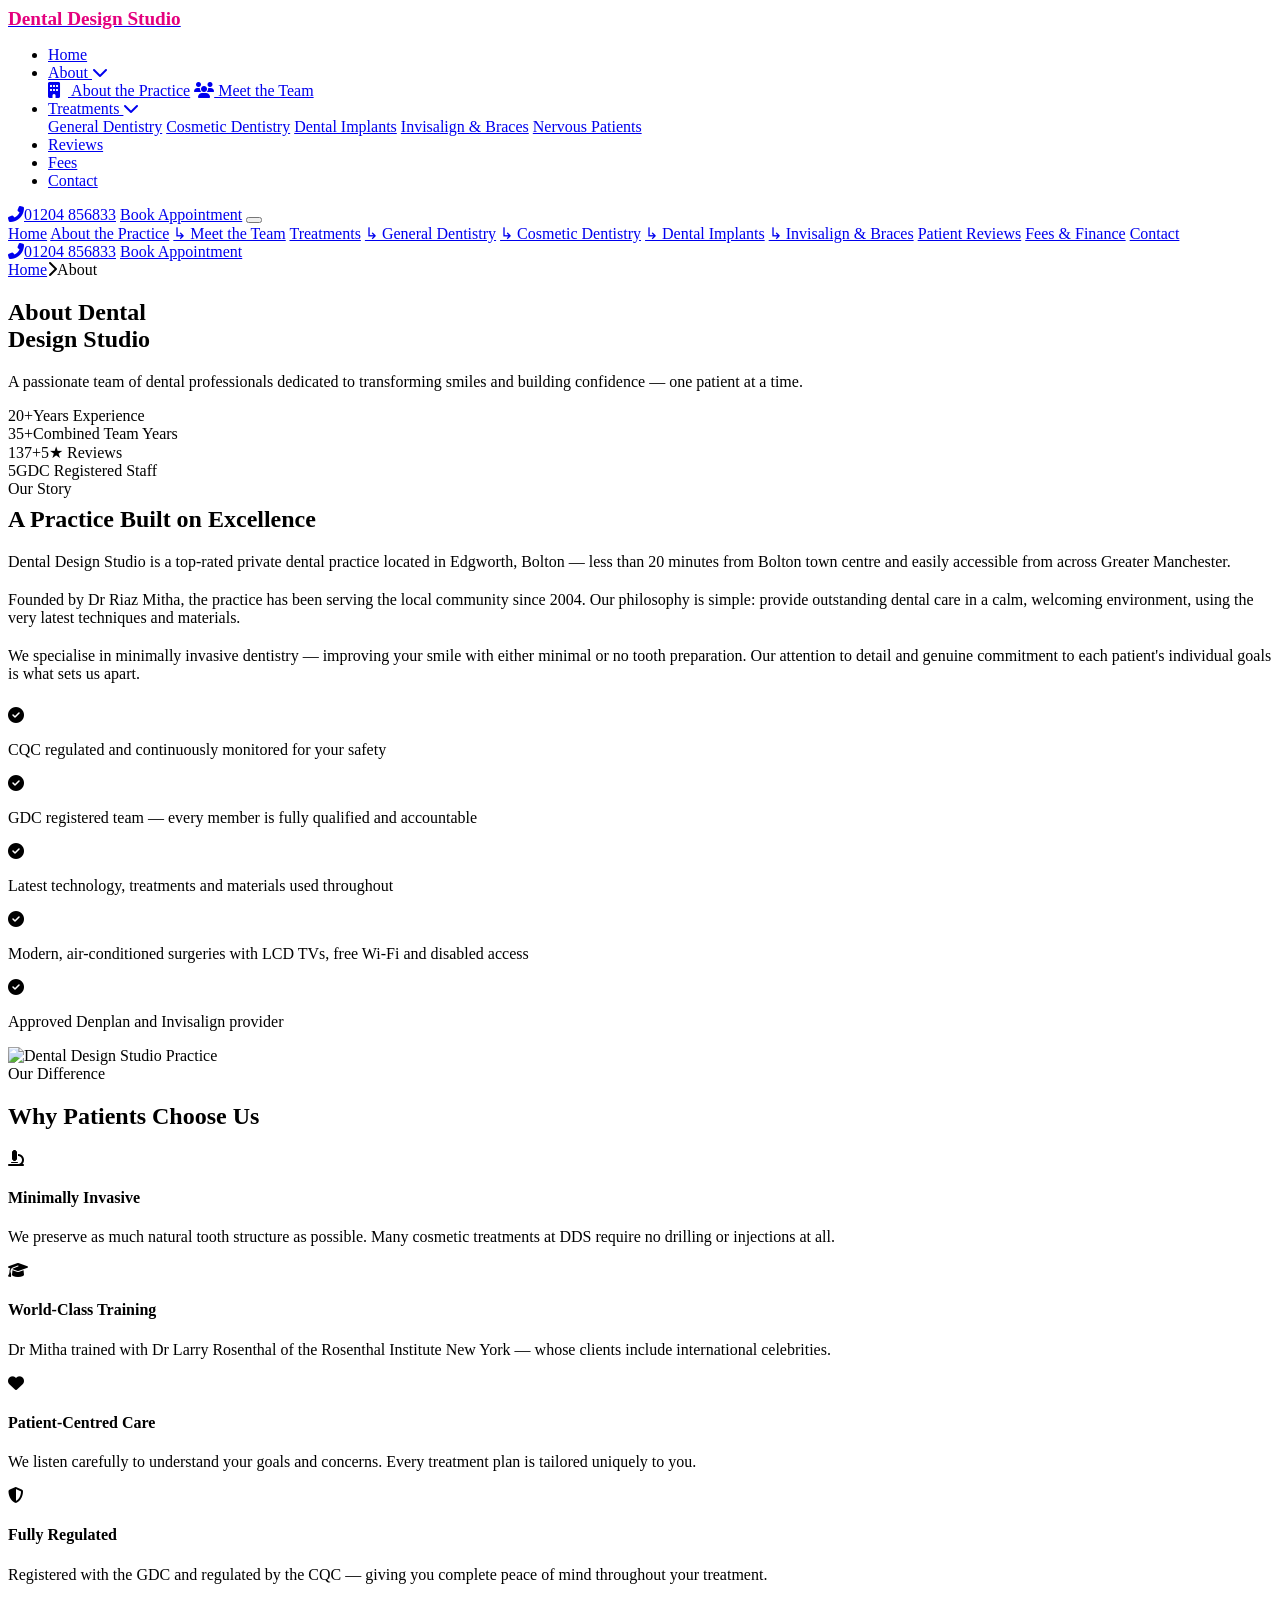
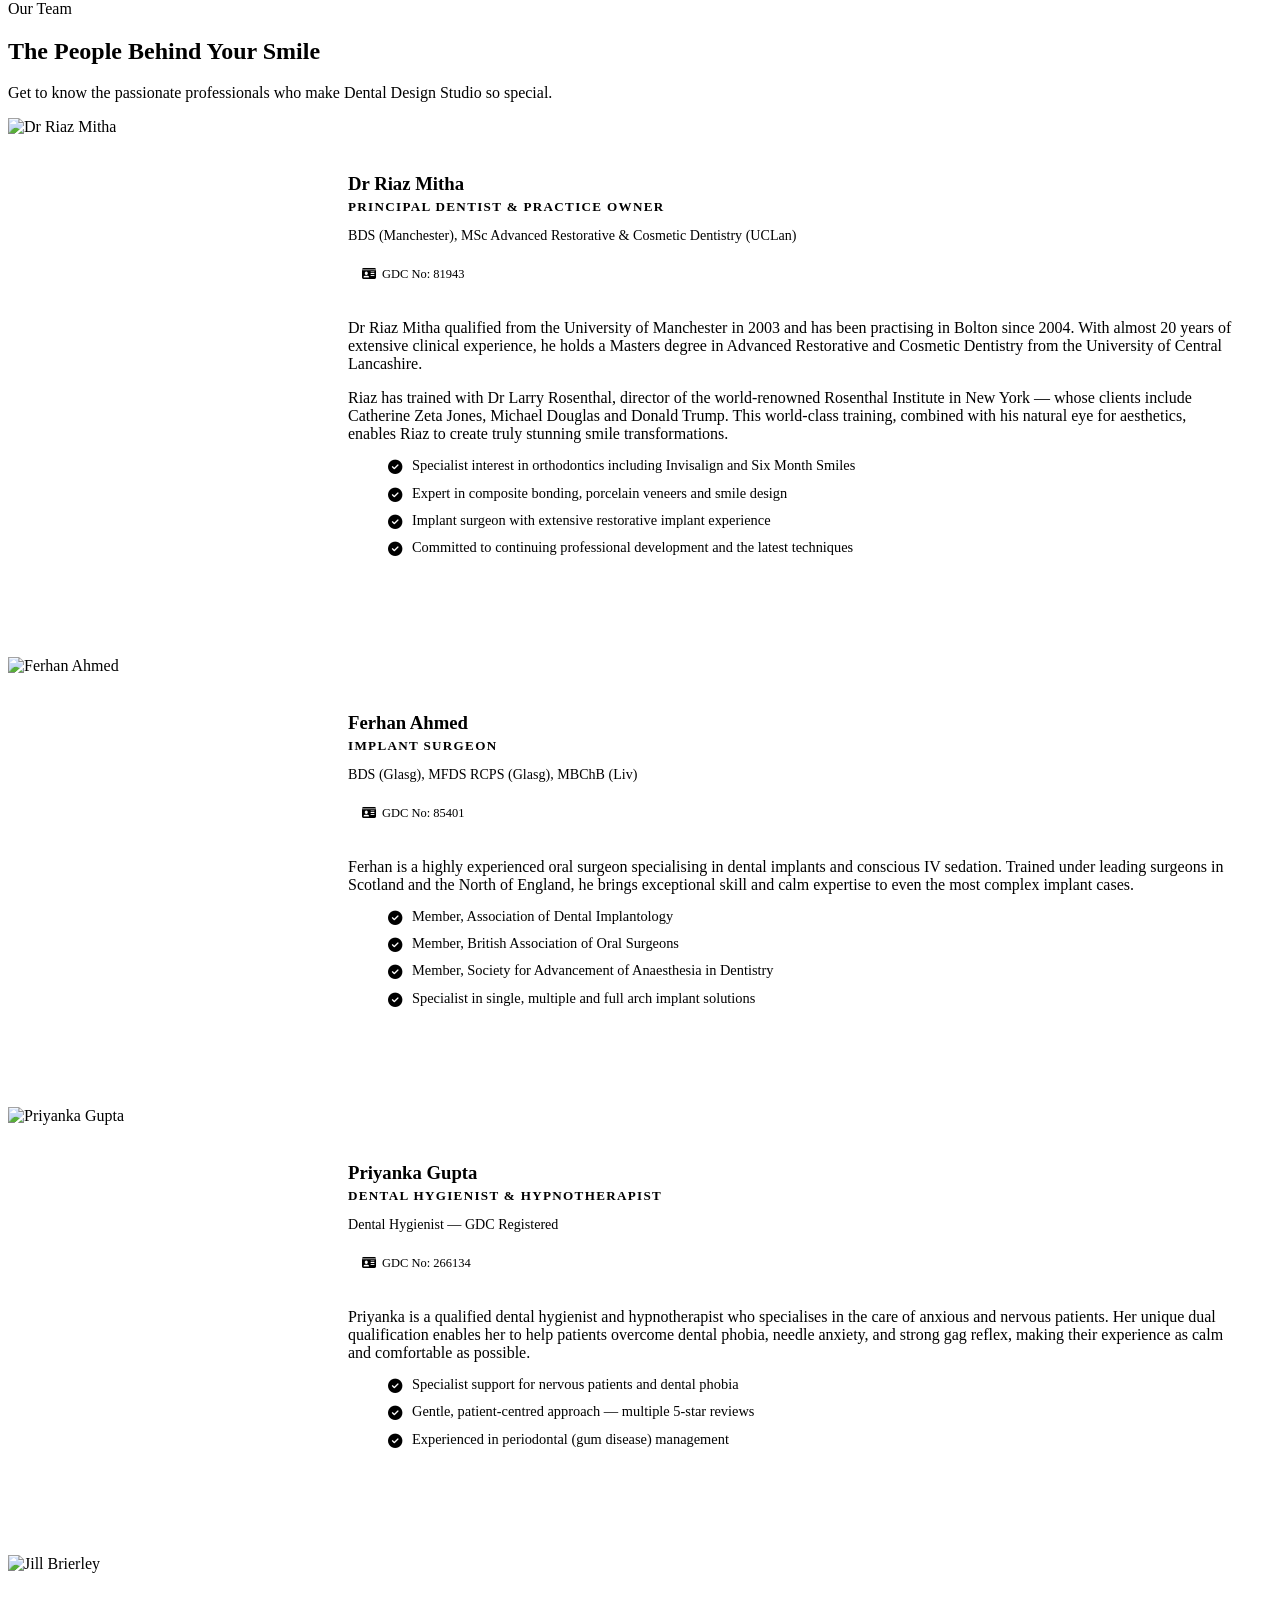
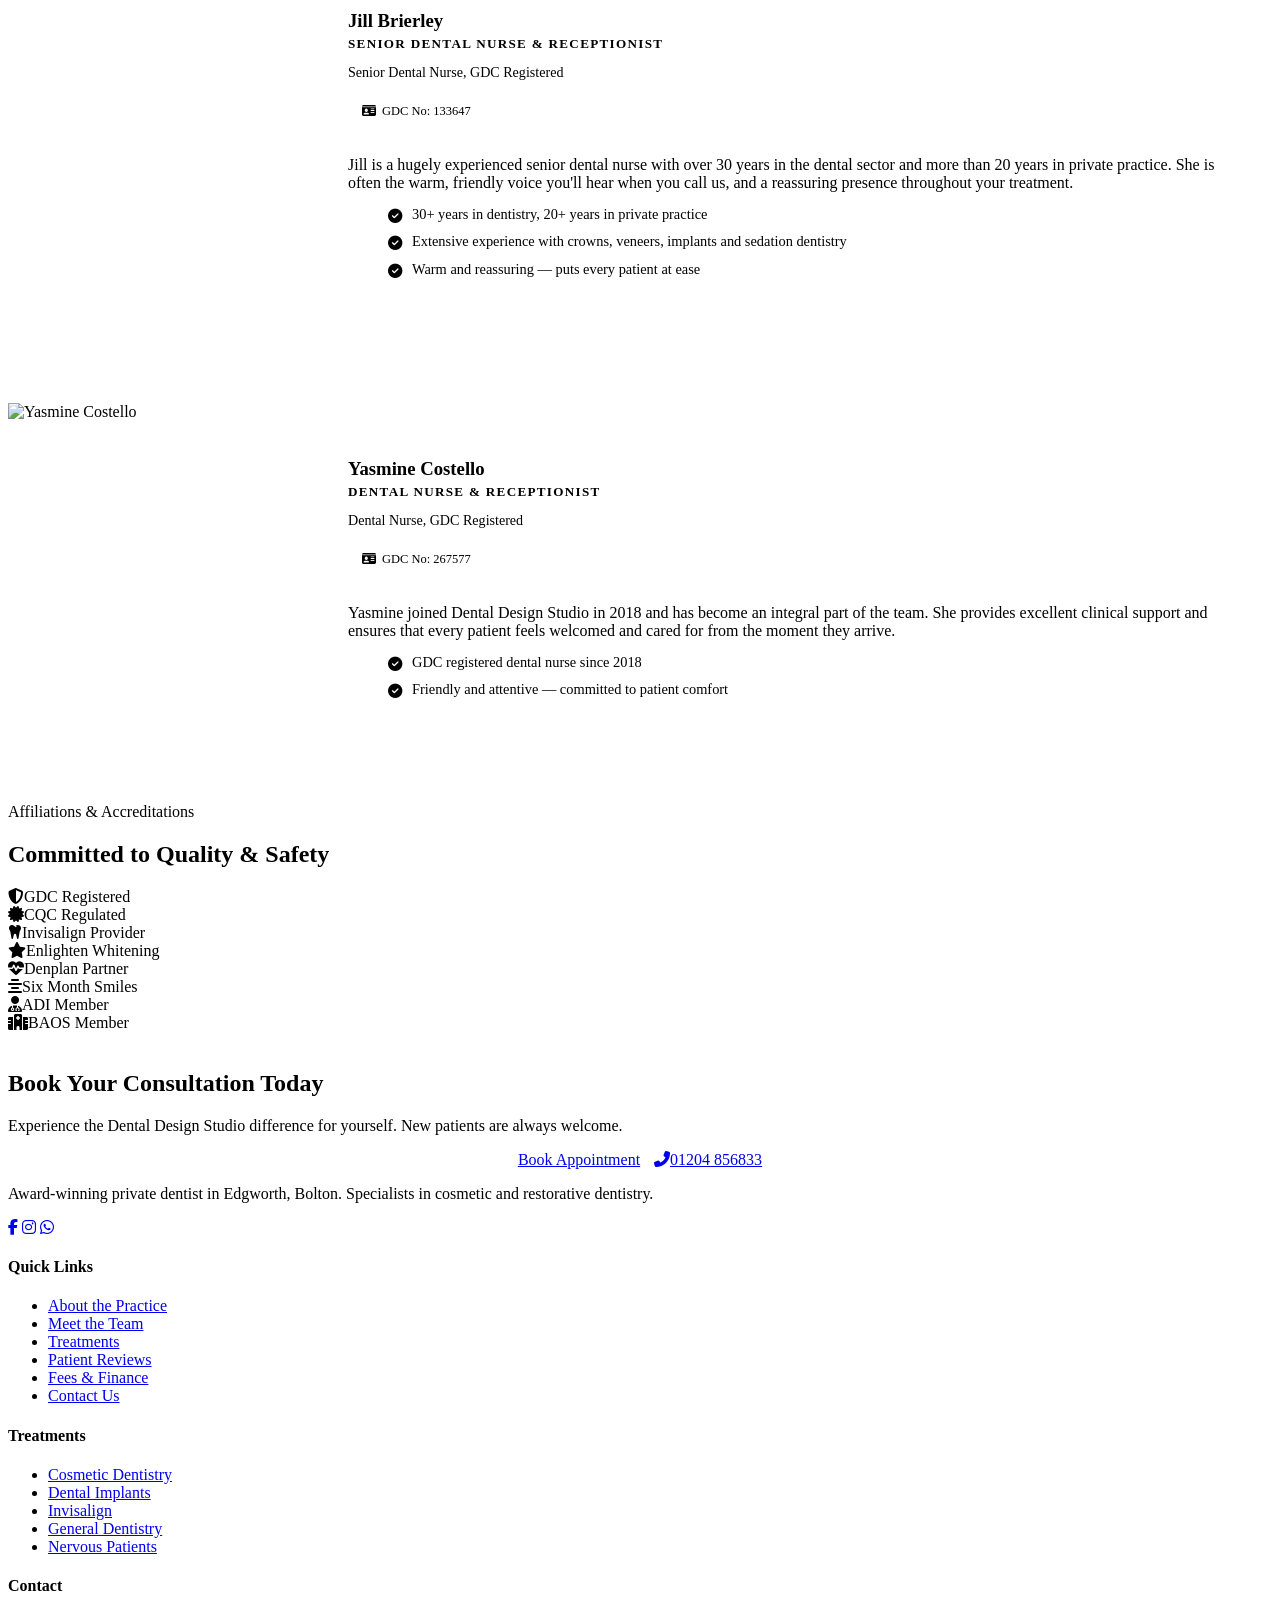
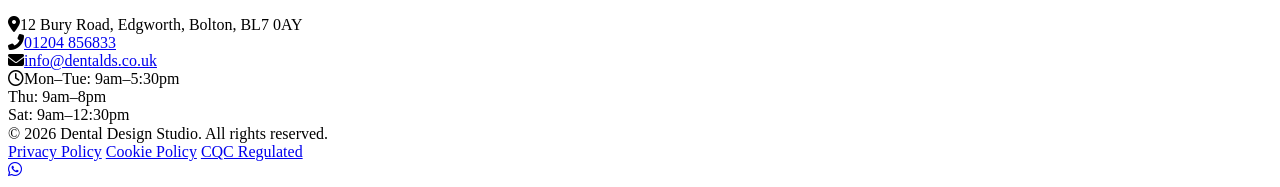
==== about.html @ a4fb5f8a "Add files via upload" ====
<!DOCTYPE html>
<html lang="en">
<head>
  <meta charset="UTF-8">
  <meta name="viewport" content="width=device-width, initial-scale=1.0">
  <meta name="description" content="About Dental Design Studio — a highly skilled team with 35+ years combined experience in private dentistry in Bolton. Meet Principal Dentist Dr Riaz Mitha BDS MSc.">
  <title>About Us | Dental Design Studio Bolton</title>
  <link rel="icon" href="https://www.dentalds.co.uk/favicon.ico">
  <link rel="stylesheet" href="css/style.css">
  <link rel="stylesheet" href="https://cdnjs.cloudflare.com/ajax/libs/font-awesome/6.5.0/css/all.min.css">
  <style>
    .hero-about { background-image: url('https://www.dentalds.co.uk/images/featured-experts.jpg'); }
    .team-section { background: var(--bg-section); }
    .team-detail-grid { display: grid; grid-template-columns: 300px 1fr; gap: 40px; align-items: start; margin-bottom: 48px; background: var(--white); border-radius: var(--radius-lg); overflow: hidden; box-shadow: var(--shadow-sm); border: 1px solid var(--border); }
    .team-detail-img { aspect-ratio: 3/4; overflow: hidden; background: var(--bg-section); }
    .team-detail-img img { width:100%; height:100%; object-fit:cover; }
    .team-detail-body { padding: 36px 36px 36px 0; }
    .team-detail-body h3 { margin-bottom: 4px; }
    .team-detail-body .team-role { margin-bottom: 12px; font-size:.82rem; font-weight:700; color:var(--pink); text-transform:uppercase; letter-spacing:.1em; }
    .team-detail-body .team-qual { font-size:.88rem; color:var(--text-muted); margin-bottom:18px; }
    .gdc-badge { display:inline-flex; align-items:center; gap:6px; background:var(--bg-section); border:1px solid var(--border); border-radius:50px; padding:5px 14px; font-size:.78rem; color:var(--text-muted); margin-bottom:16px; }
    @media(max-width:680px){ .team-detail-grid { grid-template-columns:1fr; } .team-detail-img { aspect-ratio:16/9; } .team-detail-body { padding:24px; } }
    .cert-list { list-style:none; display:flex; flex-direction:column; gap:10px; margin-top:10px; }
    .cert-list li { display:flex; gap:10px; font-size:.9rem; color:var(--text-light); }
    .cert-list li i { color:var(--pink); margin-top:3px; flex-shrink:0; }
  </style>
</head>
<body>

<!-- NAVBAR -->
<nav class="navbar" id="navbar">
  <div class="container">
    <div class="navbar-inner">
      <a href="index.html" class="navbar-brand">
        <img src="https://www.dentalds.co.uk/images/dental-design-studio-logo.png" alt="Dental Design Studio" onerror="this.style.display='none';this.nextElementSibling.style.display='block'">
        <span style="display:none;font-family:'Playfair Display',serif;font-size:1.2rem;font-weight:700;color:#e4007e;">Dental Design Studio</span>
      </a>
      <ul class="navbar-nav">
        <li class="nav-item"><a href="index.html" class="nav-link">Home</a></li>
        <li class="nav-item">
          <a href="about.html" class="nav-link active">About <i class="fas fa-chevron-down chevron"></i></a>
          <div class="dropdown-menu">
            <a href="about.html"       class="dropdown-item"><i class="fas fa-building" style="width:16px;color:var(--pink);margin-right:4px"></i> About the Practice</a>
            <a href="about.html#team"  class="dropdown-item"><i class="fas fa-users"    style="width:16px;color:var(--pink);margin-right:4px"></i> Meet the Team</a>
          </div>
        </li>
        <li class="nav-item">
          <a href="treatments.html" class="nav-link">Treatments <i class="fas fa-chevron-down chevron"></i></a>
          <div class="dropdown-menu">
            <a href="treatments.html#general"      class="dropdown-item">General Dentistry</a>
            <a href="treatments.html#cosmetic"     class="dropdown-item">Cosmetic Dentistry</a>
            <a href="treatments.html#implants"     class="dropdown-item">Dental Implants</a>
            <a href="treatments.html#orthodontics" class="dropdown-item">Invisalign & Braces</a>
            <a href="treatments.html#nervous"      class="dropdown-item">Nervous Patients</a>
          </div>
        </li>
        <li class="nav-item"><a href="reviews.html" class="nav-link">Reviews</a></li>
        <li class="nav-item"><a href="fees.html"    class="nav-link">Fees</a></li>
        <li class="nav-item"><a href="contact.html" class="nav-link">Contact</a></li>
      </ul>
      <div class="navbar-actions">
        <a href="tel:01204856833" class="navbar-phone"><i class="fas fa-phone-alt"></i>01204 856833</a>
        <a href="contact.html" class="btn btn-primary btn-sm">Book Appointment</a>
        <button class="hamburger" id="hamburger" aria-label="Open menu"><span></span><span></span><span></span></button>
      </div>
    </div>
  </div>
</nav>
<nav class="mobile-nav" id="mobileNav">
  <a href="index.html"               class="mobile-nav-link">Home</a>
  <a href="about.html"               class="mobile-nav-link">About the Practice</a>
  <a href="about.html#team"          class="mobile-nav-link mobile-nav-sub">↳ Meet the Team</a>
  <a href="treatments.html"          class="mobile-nav-link">Treatments</a>
  <a href="treatments.html#general"  class="mobile-nav-link mobile-nav-sub">↳ General Dentistry</a>
  <a href="treatments.html#cosmetic" class="mobile-nav-link mobile-nav-sub">↳ Cosmetic Dentistry</a>
  <a href="treatments.html#implants" class="mobile-nav-link mobile-nav-sub">↳ Dental Implants</a>
  <a href="treatments.html#orthodontics" class="mobile-nav-link mobile-nav-sub">↳ Invisalign & Braces</a>
  <a href="reviews.html"             class="mobile-nav-link">Patient Reviews</a>
  <a href="fees.html"                class="mobile-nav-link">Fees & Finance</a>
  <a href="contact.html"             class="mobile-nav-link">Contact</a>
  <div class="mobile-nav-cta">
    <a href="tel:01204856833" class="btn btn-secondary"><i class="fas fa-phone-alt"></i>01204 856833</a>
    <a href="contact.html"    class="btn btn-primary">Book Appointment</a>
  </div>
</nav>

<!-- HERO -->
<section class="hero hero-sm hero-about">
  <div class="hero-bg"></div>
  <div class="hero-overlay"></div>
  <div class="container">
    <div class="hero-content">
      <div class="breadcrumb"><a href="index.html">Home</a><i class="fas fa-chevron-right"></i><span>About</span></div>
      <h1>About Dental<br>Design Studio</h1>
      <p class="hero-lead">A passionate team of dental professionals dedicated to transforming smiles and building confidence — one patient at a time.</p>
    </div>
  </div>
</section>

<!-- STATS -->
<div class="stats-bar">
  <div class="container">
    <div class="stats-grid">
      <div class="stat-item"><span class="stat-num" data-count="20" data-suffix="+">20+</span><span class="stat-lbl">Years Experience</span></div>
      <div class="stat-item"><span class="stat-num" data-count="35" data-suffix="+">35+</span><span class="stat-lbl">Combined Team Years</span></div>
      <div class="stat-item"><span class="stat-num" data-count="137" data-suffix="+">137+</span><span class="stat-lbl">5★ Reviews</span></div>
      <div class="stat-item"><span class="stat-num" data-count="5">5</span><span class="stat-lbl">GDC Registered Staff</span></div>
    </div>
  </div>
</div>

<!-- ABOUT THE PRACTICE -->
<section class="section">
  <div class="container">
    <div class="about-intro-grid">
      <div class="fade-up">
        <span class="section-label">Our Story</span>
        <h2 class="section-title" style="margin-top:8px;">A Practice Built on Excellence</h2>
        <p class="lead" style="margin-bottom:20px;">Dental Design Studio is a top-rated private dental practice located in Edgworth, Bolton — less than 20 minutes from Bolton town centre and easily accessible from across Greater Manchester.</p>
        <p style="margin-bottom:20px;">Founded by Dr Riaz Mitha, the practice has been serving the local community since 2004. Our philosophy is simple: provide outstanding dental care in a calm, welcoming environment, using the very latest techniques and materials.</p>
        <p style="margin-bottom:24px;">We specialise in minimally invasive dentistry — improving your smile with either minimal or no tooth preparation. Our attention to detail and genuine commitment to each patient's individual goals is what sets us apart.</p>
        <div class="values-list">
          <div class="value-item"><i class="fas fa-check-circle"></i><p>CQC regulated and continuously monitored for your safety</p></div>
          <div class="value-item"><i class="fas fa-check-circle"></i><p>GDC registered team — every member is fully qualified and accountable</p></div>
          <div class="value-item"><i class="fas fa-check-circle"></i><p>Latest technology, treatments and materials used throughout</p></div>
          <div class="value-item"><i class="fas fa-check-circle"></i><p>Modern, air-conditioned surgeries with LCD TVs, free Wi-Fi and disabled access</p></div>
          <div class="value-item"><i class="fas fa-check-circle"></i><p>Approved Denplan and Invisalign provider</p></div>
        </div>
      </div>
      <div class="about-img fade-up fd2">
        <img src="https://www.dentalds.co.uk/images/featured-min-invasive.jpg" alt="Dental Design Studio Practice" loading="lazy">
      </div>
    </div>
  </div>
</section>

<!-- WHAT MAKES US DIFFERENT -->
<section class="section section-alt">
  <div class="container">
    <div class="section-header">
      <span class="section-label">Our Difference</span>
      <h2 class="section-title">Why Patients Choose Us</h2>
    </div>
    <div class="feature-grid">
      <div class="feature-card fade-up">
        <div class="feature-icon"><i class="fas fa-microscope"></i></div>
        <h4>Minimally Invasive</h4>
        <p>We preserve as much natural tooth structure as possible. Many cosmetic treatments at DDS require no drilling or injections at all.</p>
      </div>
      <div class="feature-card fade-up fd1">
        <div class="feature-icon"><i class="fas fa-graduation-cap"></i></div>
        <h4>World-Class Training</h4>
        <p>Dr Mitha trained with Dr Larry Rosenthal of the Rosenthal Institute New York — whose clients include international celebrities.</p>
      </div>
      <div class="feature-card fade-up fd2">
        <div class="feature-icon"><i class="fas fa-heart"></i></div>
        <h4>Patient-Centred Care</h4>
        <p>We listen carefully to understand your goals and concerns. Every treatment plan is tailored uniquely to you.</p>
      </div>
      <div class="feature-card fade-up fd3">
        <div class="feature-icon"><i class="fas fa-shield-alt"></i></div>
        <h4>Fully Regulated</h4>
        <p>Registered with the GDC and regulated by the CQC — giving you complete peace of mind throughout your treatment.</p>
      </div>
    </div>
  </div>
</section>

<!-- MEET THE TEAM -->
<section class="section team-section" id="team">
  <div class="container">
    <div class="section-header">
      <span class="section-label">Our Team</span>
      <h2 class="section-title">The People Behind Your Smile</h2>
      <p class="section-sub">Get to know the passionate professionals who make Dental Design Studio so special.</p>
    </div>

    <!-- Dr Riaz Mitha -->
    <div class="team-detail-grid fade-up">
      <div class="team-detail-img">
        <img src="https://www.dentalds.co.uk/images/dr-riaz-grey.png" alt="Dr Riaz Mitha" loading="lazy">
      </div>
      <div class="team-detail-body">
        <h3>Dr Riaz Mitha</h3>
        <div class="team-role">Principal Dentist & Practice Owner</div>
        <div class="team-qual">BDS (Manchester), MSc Advanced Restorative & Cosmetic Dentistry (UCLan)</div>
        <span class="gdc-badge"><i class="fas fa-id-card" style="color:var(--pink)"></i>GDC No: 81943</span>
        <p style="margin-bottom:14px;">Dr Riaz Mitha qualified from the University of Manchester in 2003 and has been practising in Bolton since 2004. With almost 20 years of extensive clinical experience, he holds a Masters degree in Advanced Restorative and Cosmetic Dentistry from the University of Central Lancashire.</p>
        <p style="margin-bottom:14px;">Riaz has trained with Dr Larry Rosenthal, director of the world-renowned Rosenthal Institute in New York — whose clients include Catherine Zeta Jones, Michael Douglas and Donald Trump. This world-class training, combined with his natural eye for aesthetics, enables Riaz to create truly stunning smile transformations.</p>
        <ul class="cert-list">
          <li><i class="fas fa-check-circle"></i>Specialist interest in orthodontics including Invisalign and Six Month Smiles</li>
          <li><i class="fas fa-check-circle"></i>Expert in composite bonding, porcelain veneers and smile design</li>
          <li><i class="fas fa-check-circle"></i>Implant surgeon with extensive restorative implant experience</li>
          <li><i class="fas fa-check-circle"></i>Committed to continuing professional development and the latest techniques</li>
        </ul>
      </div>
    </div>

    <!-- Ferhan Ahmed -->
    <div class="team-detail-grid fade-up">
      <div class="team-detail-img">
        <img src="https://www.dentalds.co.uk/images/ferhan-grey.png" alt="Ferhan Ahmed" loading="lazy">
      </div>
      <div class="team-detail-body">
        <h3>Ferhan Ahmed</h3>
        <div class="team-role">Implant Surgeon</div>
        <div class="team-qual">BDS (Glasg), MFDS RCPS (Glasg), MBChB (Liv)</div>
        <span class="gdc-badge"><i class="fas fa-id-card" style="color:var(--pink)"></i>GDC No: 85401</span>
        <p style="margin-bottom:14px;">Ferhan is a highly experienced oral surgeon specialising in dental implants and conscious IV sedation. Trained under leading surgeons in Scotland and the North of England, he brings exceptional skill and calm expertise to even the most complex implant cases.</p>
        <ul class="cert-list">
          <li><i class="fas fa-check-circle"></i>Member, Association of Dental Implantology</li>
          <li><i class="fas fa-check-circle"></i>Member, British Association of Oral Surgeons</li>
          <li><i class="fas fa-check-circle"></i>Member, Society for Advancement of Anaesthesia in Dentistry</li>
          <li><i class="fas fa-check-circle"></i>Specialist in single, multiple and full arch implant solutions</li>
        </ul>
      </div>
    </div>

    <!-- Priyanka Gupta -->
    <div class="team-detail-grid fade-up">
      <div class="team-detail-img">
        <img src="https://www.dentalds.co.uk/images/priyanka.png" alt="Priyanka Gupta" loading="lazy">
      </div>
      <div class="team-detail-body">
        <h3>Priyanka Gupta</h3>
        <div class="team-role">Dental Hygienist & Hypnotherapist</div>
        <div class="team-qual">Dental Hygienist — GDC Registered</div>
        <span class="gdc-badge"><i class="fas fa-id-card" style="color:var(--pink)"></i>GDC No: 266134</span>
        <p style="margin-bottom:14px;">Priyanka is a qualified dental hygienist and hypnotherapist who specialises in the care of anxious and nervous patients. Her unique dual qualification enables her to help patients overcome dental phobia, needle anxiety, and strong gag reflex, making their experience as calm and comfortable as possible.</p>
        <ul class="cert-list">
          <li><i class="fas fa-check-circle"></i>Specialist support for nervous patients and dental phobia</li>
          <li><i class="fas fa-check-circle"></i>Gentle, patient-centred approach — multiple 5-star reviews</li>
          <li><i class="fas fa-check-circle"></i>Experienced in periodontal (gum disease) management</li>
        </ul>
      </div>
    </div>

    <!-- Jill Brierley -->
    <div class="team-detail-grid fade-up">
      <div class="team-detail-img">
        <img src="https://www.dentalds.co.uk/images/jill-brierley.jpg" alt="Jill Brierley" loading="lazy">
      </div>
      <div class="team-detail-body">
        <h3>Jill Brierley</h3>
        <div class="team-role">Senior Dental Nurse & Receptionist</div>
        <div class="team-qual">Senior Dental Nurse, GDC Registered</div>
        <span class="gdc-badge"><i class="fas fa-id-card" style="color:var(--pink)"></i>GDC No: 133647</span>
        <p style="margin-bottom:14px;">Jill is a hugely experienced senior dental nurse with over 30 years in the dental sector and more than 20 years in private practice. She is often the warm, friendly voice you'll hear when you call us, and a reassuring presence throughout your treatment.</p>
        <ul class="cert-list">
          <li><i class="fas fa-check-circle"></i>30+ years in dentistry, 20+ years in private practice</li>
          <li><i class="fas fa-check-circle"></i>Extensive experience with crowns, veneers, implants and sedation dentistry</li>
          <li><i class="fas fa-check-circle"></i>Warm and reassuring — puts every patient at ease</li>
        </ul>
      </div>
    </div>

    <!-- Yasmine Costello -->
    <div class="team-detail-grid fade-up" style="margin-bottom:0">
      <div class="team-detail-img">
        <img src="https://www.dentalds.co.uk/images/yasmine-grey.png" alt="Yasmine Costello" loading="lazy">
      </div>
      <div class="team-detail-body">
        <h3>Yasmine Costello</h3>
        <div class="team-role">Dental Nurse & Receptionist</div>
        <div class="team-qual">Dental Nurse, GDC Registered</div>
        <span class="gdc-badge"><i class="fas fa-id-card" style="color:var(--pink)"></i>GDC No: 267577</span>
        <p style="margin-bottom:14px;">Yasmine joined Dental Design Studio in 2018 and has become an integral part of the team. She provides excellent clinical support and ensures that every patient feels welcomed and cared for from the moment they arrive.</p>
        <ul class="cert-list">
          <li><i class="fas fa-check-circle"></i>GDC registered dental nurse since 2018</li>
          <li><i class="fas fa-check-circle"></i>Friendly and attentive — committed to patient comfort</li>
        </ul>
      </div>
    </div>

  </div>
</section>

<!-- ACCREDITATIONS -->
<section class="section">
  <div class="container">
    <div class="section-header">
      <span class="section-label">Affiliations & Accreditations</span>
      <h2 class="section-title">Committed to Quality & Safety</h2>
    </div>
    <div class="accred-grid fade-up">
      <div class="accred-item"><i class="fas fa-shield-alt"></i>GDC Registered</div>
      <div class="accred-item"><i class="fas fa-certificate"></i>CQC Regulated</div>
      <div class="accred-item"><i class="fas fa-tooth"></i>Invisalign Provider</div>
      <div class="accred-item"><i class="fas fa-star"></i>Enlighten Whitening</div>
      <div class="accred-item"><i class="fas fa-heartbeat"></i>Denplan Partner</div>
      <div class="accred-item"><i class="fas fa-align-center"></i>Six Month Smiles</div>
      <div class="accred-item"><i class="fas fa-user-md"></i>ADI Member</div>
      <div class="accred-item"><i class="fas fa-hospital"></i>BAOS Member</div>
    </div>
  </div>
</section>

<!-- CTA -->
<section class="cta-section">
  <div class="container">
    <span class="section-label" style="color:rgba(255,255,255,.6)">Ready to meet us?</span>
    <h2>Book Your Consultation Today</h2>
    <p>Experience the Dental Design Studio difference for yourself. New patients are always welcome.</p>
    <div style="display:flex;gap:14px;justify-content:center;flex-wrap:wrap;">
      <a href="contact.html" class="btn btn-white btn-lg">Book Appointment</a>
      <a href="tel:01204856833" class="btn btn-outline-white btn-lg"><i class="fas fa-phone-alt"></i>01204 856833</a>
    </div>
  </div>
</section>

<!-- FOOTER -->
<footer class="footer">
  <div class="container">
    <div class="footer-grid">
      <div class="footer-brand">
        <img src="https://www.dentalds.co.uk/images/dental-design-studio-logo.png" alt="Dental Design Studio" onerror="this.style.display='none'">
        <p>Award-winning private dentist in Edgworth, Bolton. Specialists in cosmetic and restorative dentistry.</p>
        <div class="footer-socials">
          <a href="https://www.facebook.com/DENTAL-DESIGN-STUDIO-179560879919/" target="_blank" rel="noopener" class="social-btn"><i class="fab fa-facebook-f"></i></a>
          <a href="https://www.instagram.com/dental_design_studio/" target="_blank" rel="noopener" class="social-btn"><i class="fab fa-instagram"></i></a>
          <a href="https://wa.me/441204856833" target="_blank" rel="noopener" class="social-btn"><i class="fab fa-whatsapp"></i></a>
        </div>
      </div>
      <div>
        <h4 class="footer-heading">Quick Links</h4>
        <ul class="footer-links">
          <li><a href="about.html"      class="footer-link">About the Practice</a></li>
          <li><a href="about.html#team" class="footer-link">Meet the Team</a></li>
          <li><a href="treatments.html" class="footer-link">Treatments</a></li>
          <li><a href="reviews.html"    class="footer-link">Patient Reviews</a></li>
          <li><a href="fees.html"       class="footer-link">Fees & Finance</a></li>
          <li><a href="contact.html"    class="footer-link">Contact Us</a></li>
        </ul>
      </div>
      <div>
        <h4 class="footer-heading">Treatments</h4>
        <ul class="footer-links">
          <li><a href="treatments.html#cosmetic"     class="footer-link">Cosmetic Dentistry</a></li>
          <li><a href="treatments.html#implants"     class="footer-link">Dental Implants</a></li>
          <li><a href="treatments.html#orthodontics" class="footer-link">Invisalign</a></li>
          <li><a href="treatments.html#general"      class="footer-link">General Dentistry</a></li>
          <li><a href="treatments.html#nervous"      class="footer-link">Nervous Patients</a></li>
        </ul>
      </div>
      <div>
        <h4 class="footer-heading">Contact</h4>
        <div class="footer-contact-item"><i class="fas fa-map-marker-alt"></i><span>12 Bury Road, Edgworth, Bolton, BL7 0AY</span></div>
        <div class="footer-contact-item"><i class="fas fa-phone-alt"></i><span><a href="tel:01204856833">01204 856833</a></span></div>
        <div class="footer-contact-item"><i class="fas fa-envelope"></i><span><a href="mailto:info@dentalds.co.uk">info@dentalds.co.uk</a></span></div>
        <div class="footer-contact-item"><i class="far fa-clock"></i><span>Mon–Tue: 9am–5:30pm<br>Thu: 9am–8pm<br>Sat: 9am–12:30pm</span></div>
      </div>
    </div>
  </div>
  <div style="border-top:1px solid rgba(255,255,255,.07)">
    <div class="container">
      <div class="footer-bottom">
        <span>&copy; 2026 Dental Design Studio. All rights reserved.</span>
        <div class="footer-bottom-links">
          <a href="https://www.dentalds.co.uk/privacy.html" target="_blank">Privacy Policy</a>
          <a href="https://www.dentalds.co.uk/cookies.html" target="_blank">Cookie Policy</a>
          <a href="https://www.cqc.org.uk/" target="_blank" rel="noopener">CQC Regulated</a>
        </div>
      </div>
    </div>
  </div>
</footer>

<a href="https://wa.me/441204856833" class="whatsapp-fab" target="_blank" rel="noopener" aria-label="WhatsApp"><i class="fab fa-whatsapp"></i></a>
<script src="js/main.js"></script>
</body>
</html>
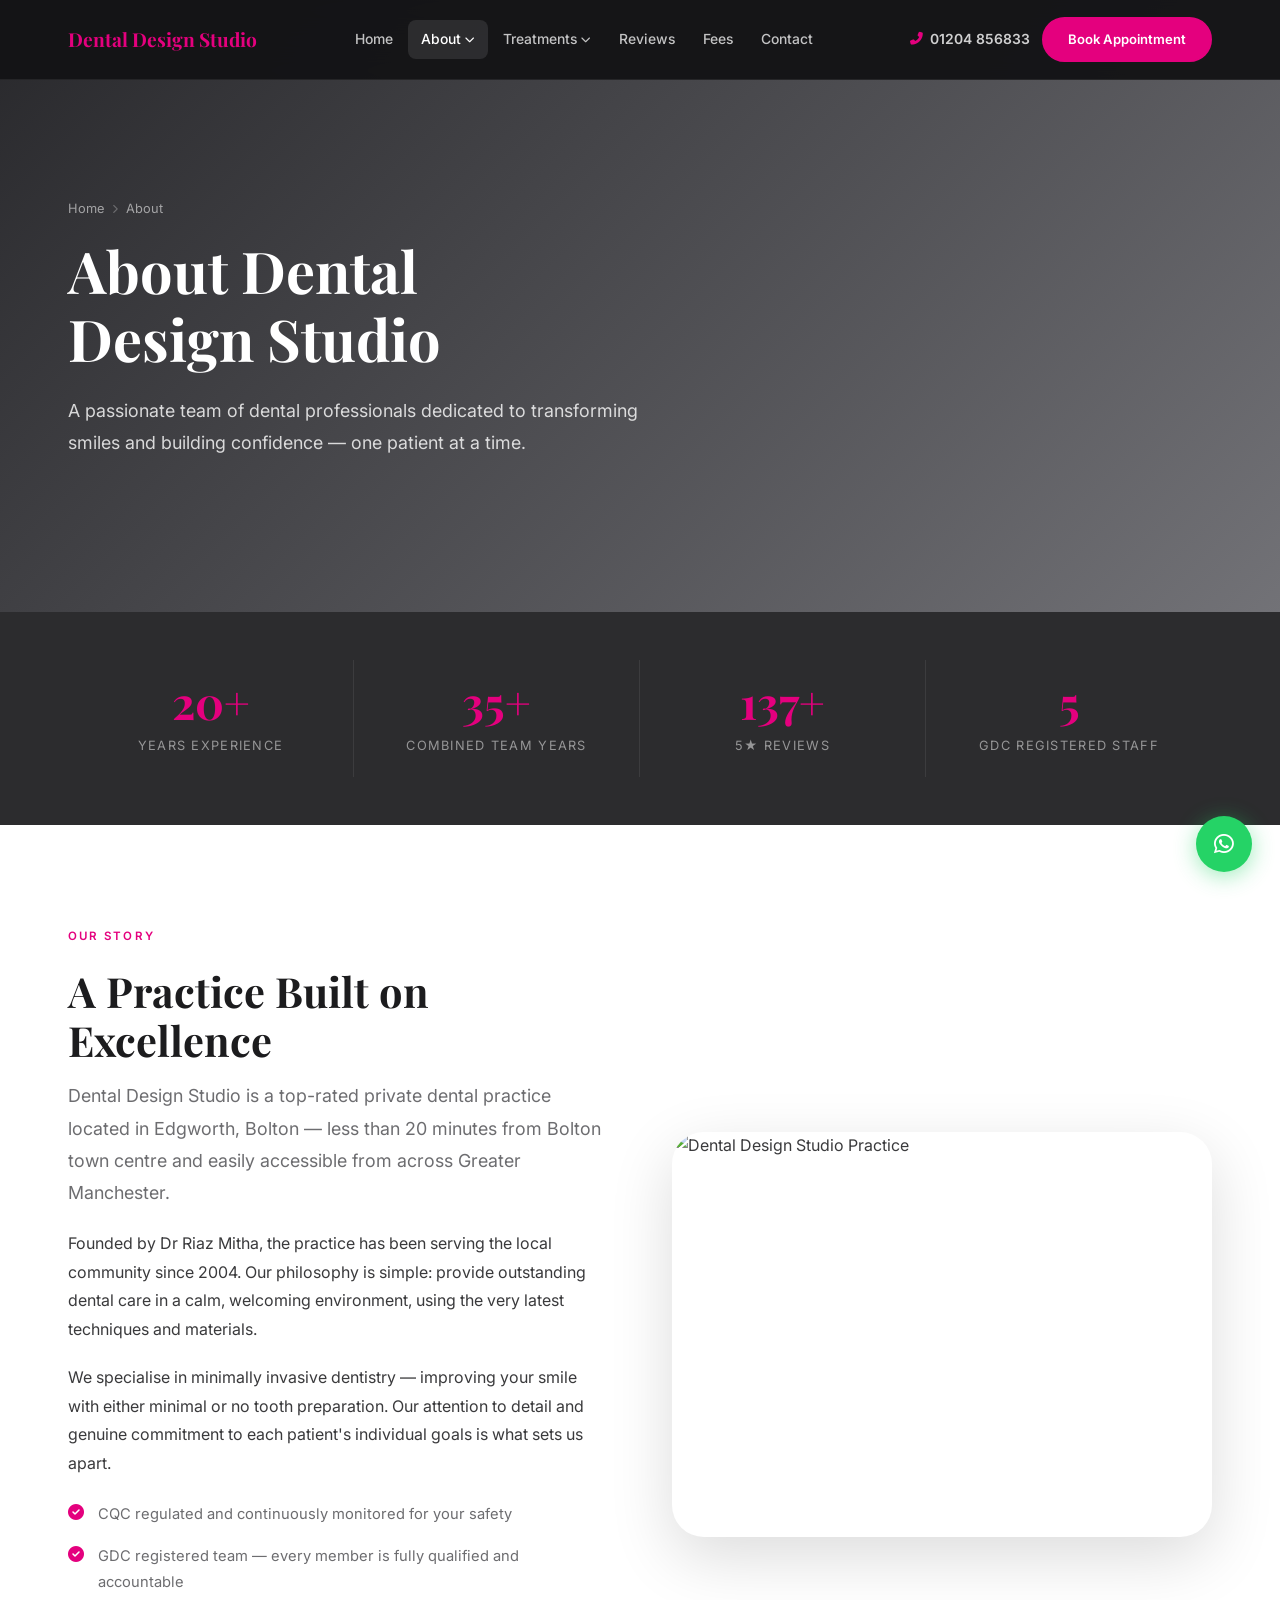
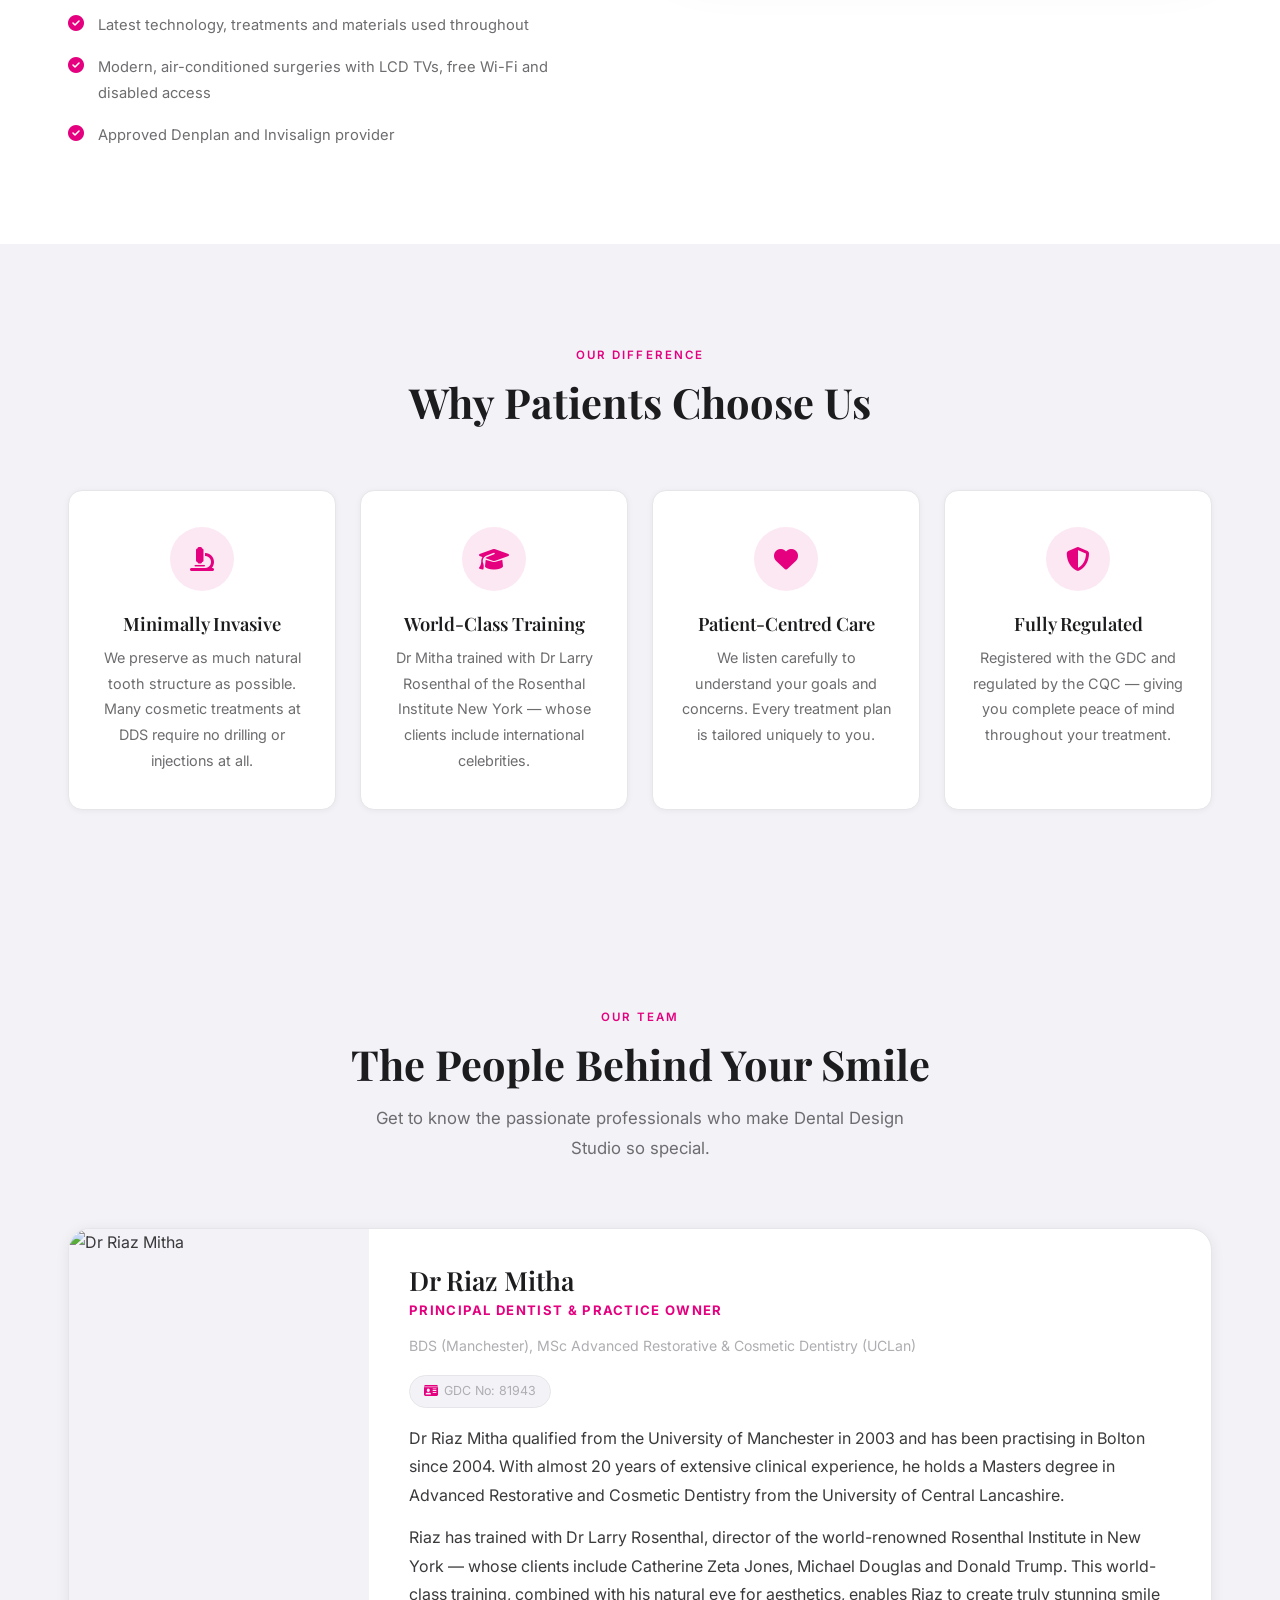
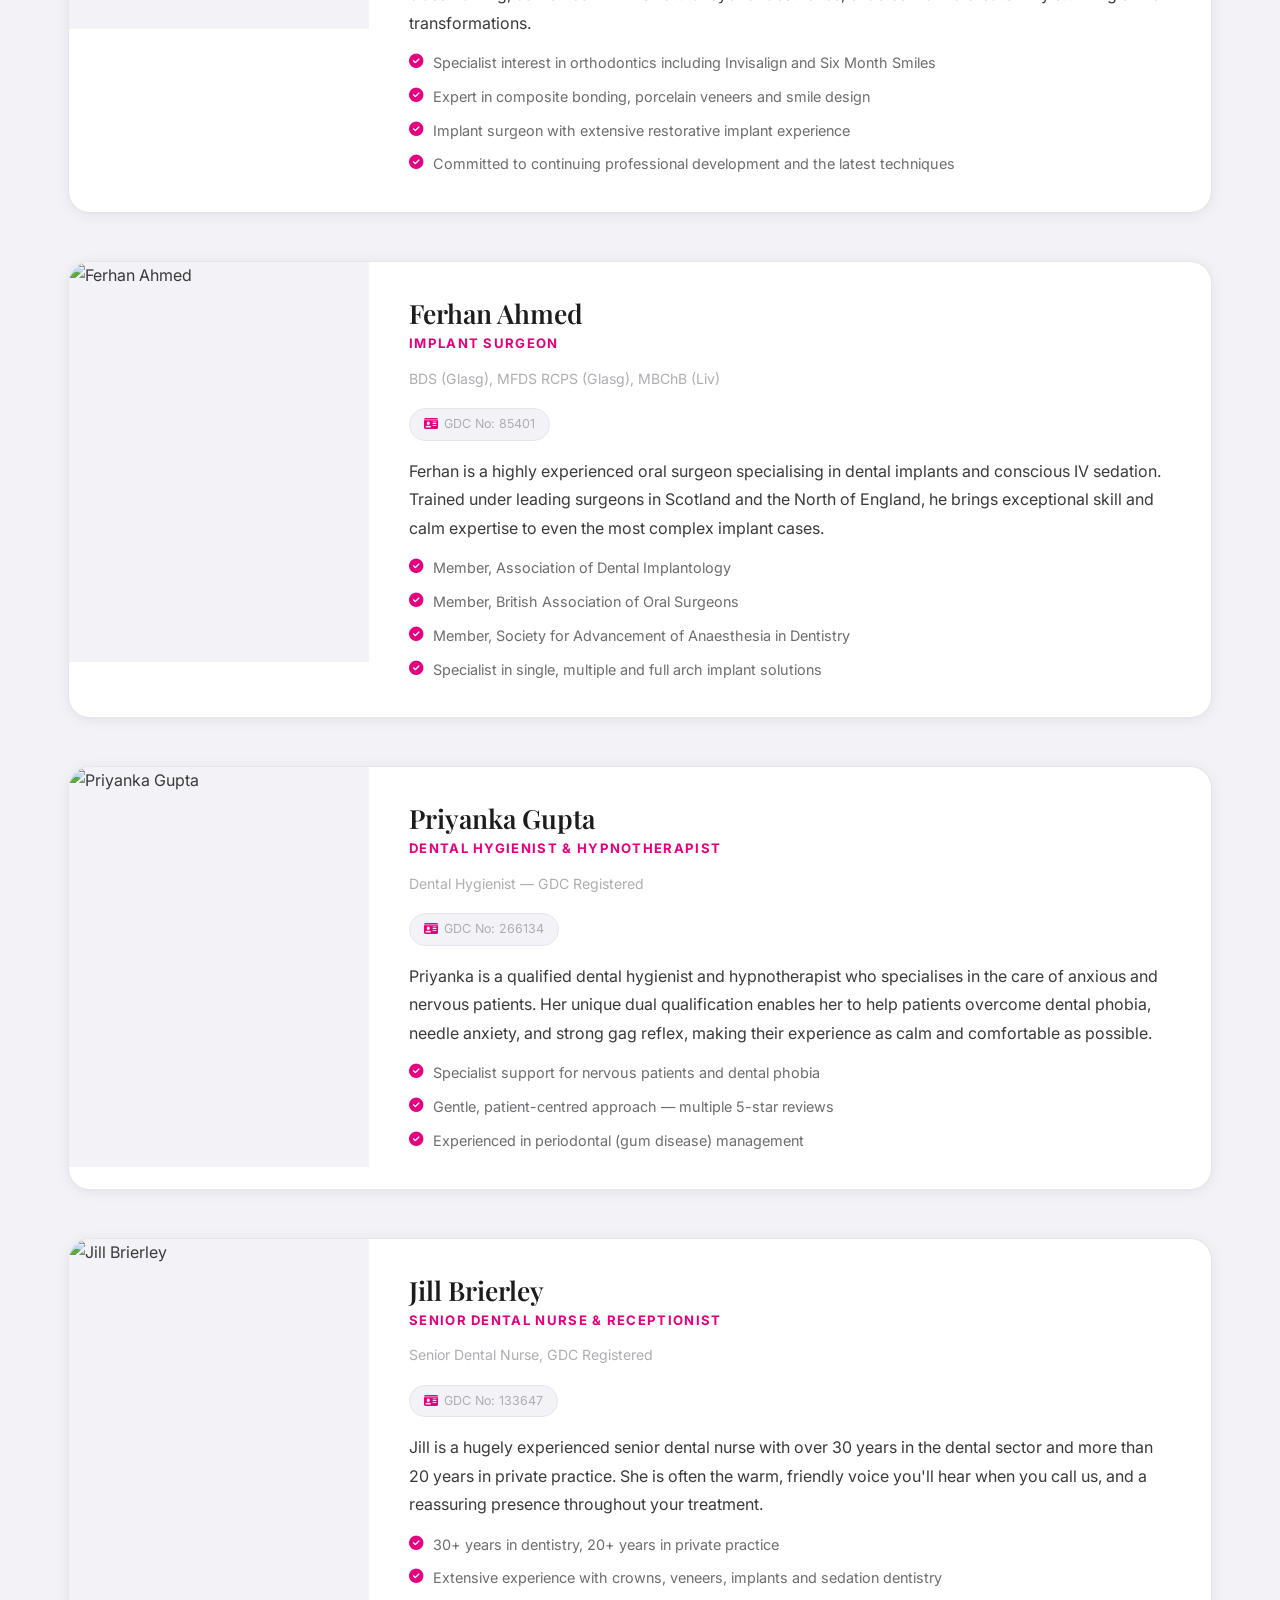
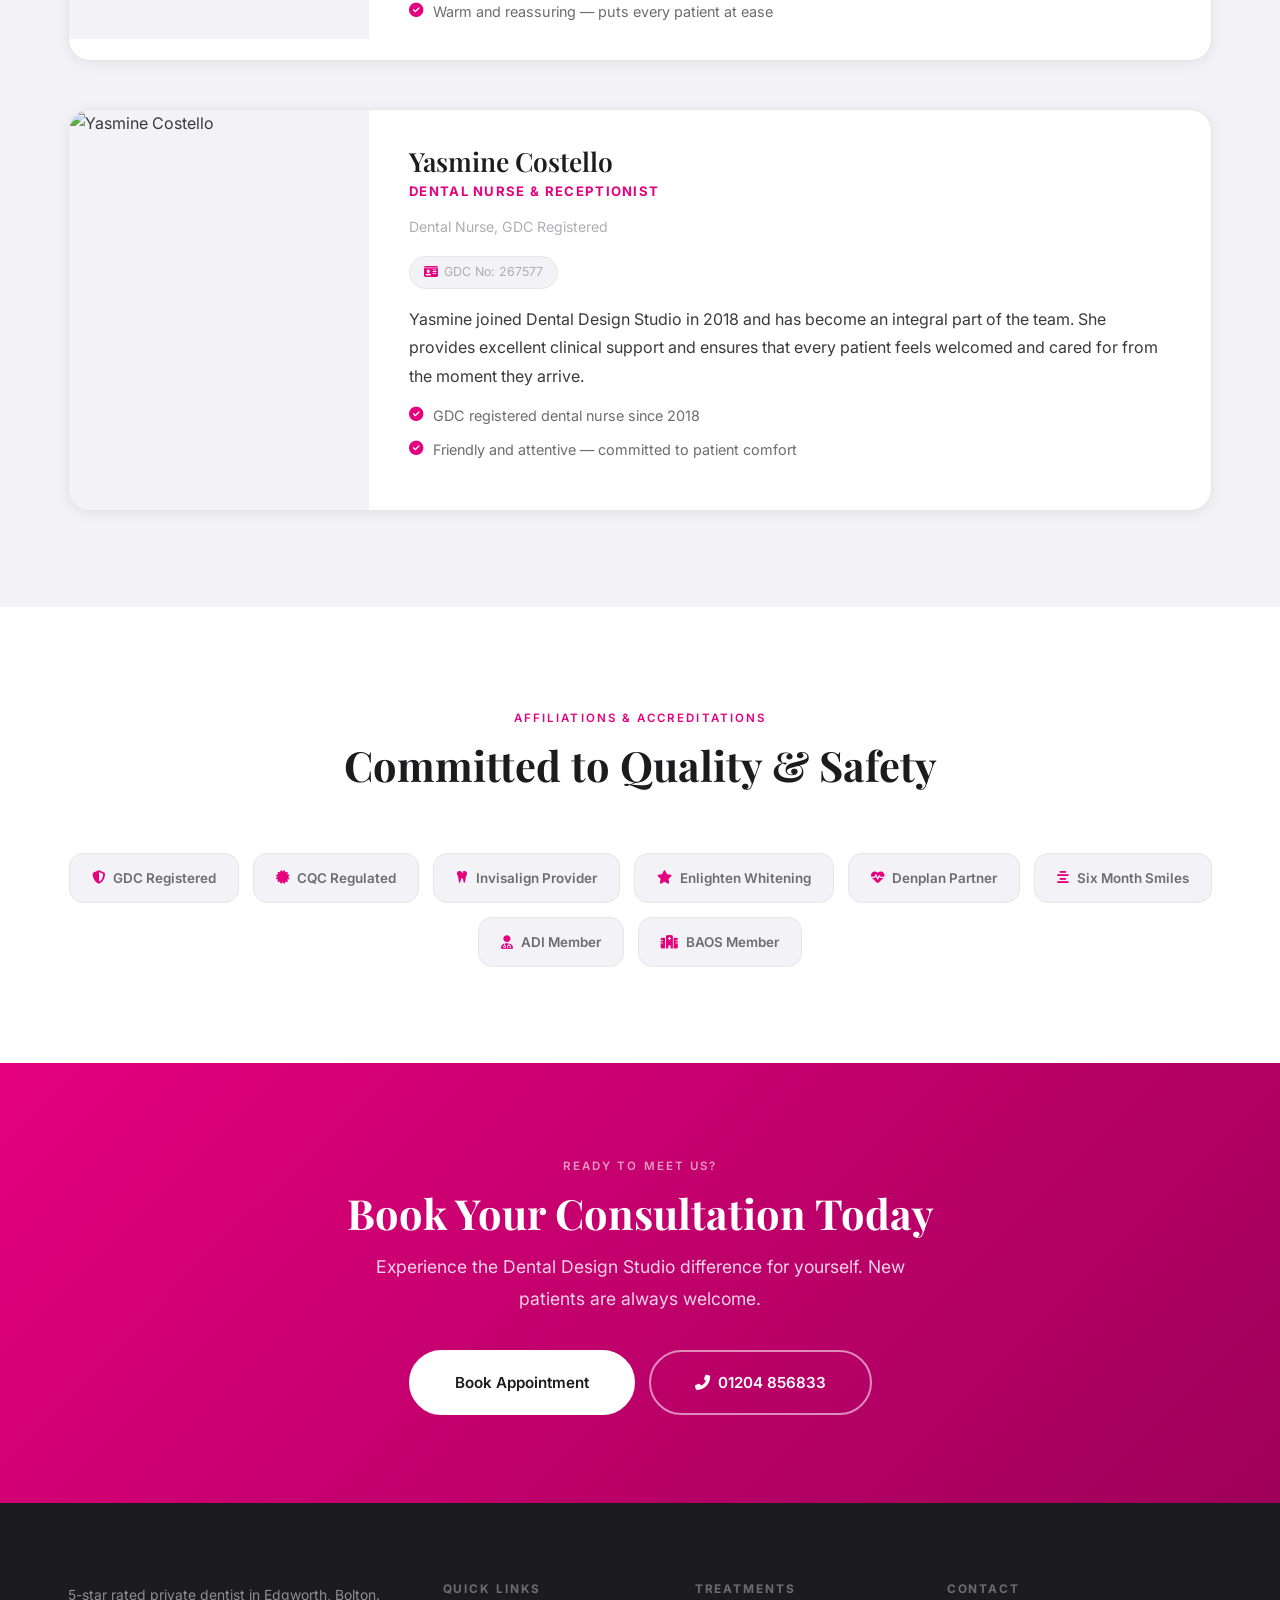
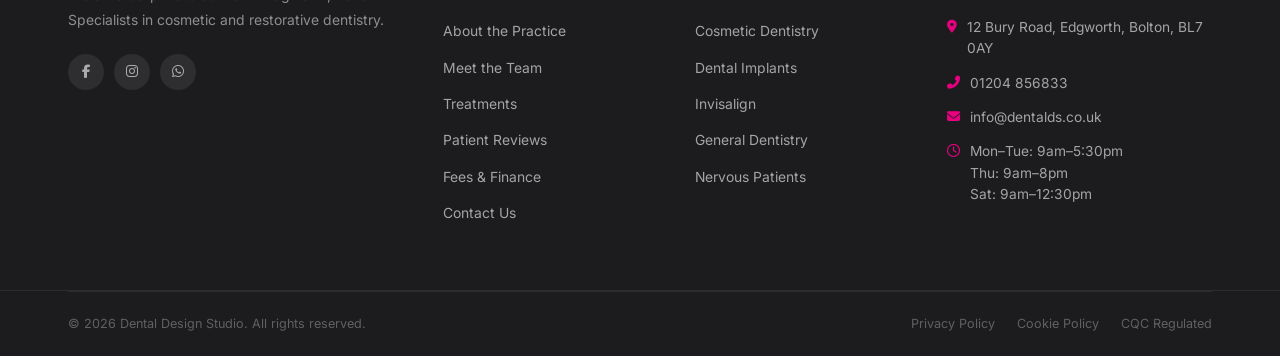
==== commit fc5fb4e8: "Add files via upload" ====
--- a/about.html
+++ b/about.html
@@ -314,7 +314,7 @@
     <div class="footer-grid">
       <div class="footer-brand">
         <img src="https://www.dentalds.co.uk/images/dental-design-studio-logo.png" alt="Dental Design Studio" onerror="this.style.display='none'">
-        <p>Award-winning private dentist in Edgworth, Bolton. Specialists in cosmetic and restorative dentistry.</p>
+        <p>5-star rated private dentist in Edgworth, Bolton. Specialists in cosmetic and restorative dentistry.</p>
         <div class="footer-socials">
           <a href="https://www.facebook.com/DENTAL-DESIGN-STUDIO-179560879919/" target="_blank" rel="noopener" class="social-btn"><i class="fab fa-facebook-f"></i></a>
           <a href="https://www.instagram.com/dental_design_studio/" target="_blank" rel="noopener" class="social-btn"><i class="fab fa-instagram"></i></a>
--- a/css/style.css
+++ b/css/style.css
@@ -0,0 +1,640 @@
+/* ============================================================
+   Dental Design Studio — Premium Redesign
+   Style Sheet v2.0
+   ============================================================ */
+
+@import url('https://fonts.googleapis.com/css2?family=Playfair+Display:ital,wght@0,400;0,600;0,700;1,400&family=Inter:wght@300;400;500;600;700&display=swap');
+
+/* ============================================================
+   CSS Variables
+   ============================================================ */
+:root {
+  --pink:          #e4007e;
+  --pink-hover:    #c4006b;
+  --pink-light:    #fce8f3;
+  --dark:          #1c1c1e;
+  --dark-2:        #2c2c2e;
+  --text:          #3a3a3c;
+  --text-light:    #6d6d70;
+  --text-muted:    #aeaeb2;
+  --border:        #e5e5ea;
+  --bg-section:    #f2f2f7;
+  --bg-card:       #ffffff;
+  --white:         #ffffff;
+
+  --shadow-xs:  0 1px 6px rgba(0,0,0,.05);
+  --shadow-sm:  0 2px 14px rgba(0,0,0,.07);
+  --shadow-md:  0 8px 32px rgba(0,0,0,.10);
+  --shadow-lg:  0 20px 64px rgba(0,0,0,.14);
+
+  --radius-sm:  8px;
+  --radius:     14px;
+  --radius-lg:  22px;
+  --radius-xl:  32px;
+
+  --ease:       cubic-bezier(.4,0,.2,1);
+  --trans:      .3s var(--ease);
+  --trans-fast: .15s ease;
+
+  --nav-h:      80px;
+  --max-w:      1200px;
+}
+
+/* ============================================================
+   Reset
+   ============================================================ */
+*, *::before, *::after { box-sizing: border-box; margin: 0; padding: 0; }
+html { scroll-behavior: smooth; }
+body {
+  font-family: 'Inter', -apple-system, BlinkMacSystemFont, sans-serif;
+  color: var(--text);
+  background: var(--white);
+  line-height: 1.65;
+  -webkit-font-smoothing: antialiased;
+}
+img { max-width: 100%; height: auto; display: block; }
+a { text-decoration: none; color: inherit; transition: var(--trans-fast); }
+ul { list-style: none; }
+button { cursor: pointer; border: none; background: none; font-family: inherit; }
+
+/* ============================================================
+   Typography
+   ============================================================ */
+h1,h2,h3,h4,h5 {
+  font-family: 'Playfair Display', Georgia, serif;
+  line-height: 1.18;
+  color: var(--dark);
+}
+h1 { font-size: clamp(2.1rem,5vw,3.6rem); font-weight: 700; }
+h2 { font-size: clamp(1.7rem,3.5vw,2.6rem); font-weight: 700; }
+h3 { font-size: clamp(1.2rem,2.5vw,1.65rem); font-weight: 600; }
+h4 { font-size: 1.15rem; font-weight: 600; }
+p  { color: var(--text); line-height: 1.78; }
+.lead { font-size: 1.12rem; color: var(--text-light); line-height: 1.8; }
+.text-pink   { color: var(--pink) !important; }
+.text-white  { color: var(--white) !important; }
+.text-muted  { color: var(--text-muted) !important; }
+.text-center { text-align: center; }
+
+/* ============================================================
+   Layout
+   ============================================================ */
+.container {
+  width: 100%;
+  max-width: var(--max-w);
+  margin: 0 auto;
+  padding: 0 28px;
+}
+.section      { padding: 96px 0; }
+.section-sm   { padding: 64px 0; }
+.section-alt  { background: var(--bg-section); }
+.section-dark { background: var(--dark); }
+.section-dark h1,.section-dark h2,.section-dark h3,.section-dark h4 { color: var(--white); }
+.section-dark p { color: rgba(255,255,255,.72); }
+
+.section-header { text-align: center; margin-bottom: 64px; }
+.section-label {
+  display: inline-block;
+  font-size: .72rem; font-weight: 600;
+  text-transform: uppercase; letter-spacing: .18em;
+  color: var(--pink); margin-bottom: 12px;
+}
+.section-title  { margin-bottom: 16px; }
+.section-sub    {
+  max-width: 580px; margin: 0 auto;
+  color: var(--text-light); font-size: 1.05rem;
+}
+
+/* ============================================================
+   Buttons
+   ============================================================ */
+.btn {
+  display: inline-flex; align-items: center; gap: 8px;
+  padding: 14px 32px; border-radius: 50px;
+  font-size: .88rem; font-weight: 600;
+  font-family: 'Inter', sans-serif;
+  border: 2px solid transparent;
+  transition: var(--trans); white-space: nowrap;
+}
+.btn-primary  { background: var(--pink); color: var(--white); border-color: var(--pink); }
+.btn-primary:hover  { background: var(--pink-hover); border-color: var(--pink-hover); transform: translateY(-2px); box-shadow: 0 8px 28px rgba(228,0,126,.32); }
+.btn-secondary { background: transparent; color: var(--pink); border-color: var(--pink); }
+.btn-secondary:hover { background: var(--pink); color: var(--white); transform: translateY(-2px); }
+.btn-white   { background: var(--white); color: var(--dark); border-color: var(--white); }
+.btn-white:hover { background: rgba(255,255,255,.92); transform: translateY(-2px); box-shadow: 0 8px 24px rgba(0,0,0,.18); }
+.btn-outline-white { background: transparent; color: var(--white); border-color: rgba(255,255,255,.55); }
+.btn-outline-white:hover { background: rgba(255,255,255,.12); border-color: var(--white); transform: translateY(-2px); }
+.btn-lg { padding: 18px 44px; font-size: .95rem; }
+.btn-sm { padding: 10px 24px; font-size: .82rem; }
+
+/* ============================================================
+   NAVBAR
+   ============================================================ */
+.navbar {
+  position: fixed; top: 0; left: 0; right: 0;
+  height: var(--nav-h); z-index: 1000;
+  background: rgba(20,20,22,.97);
+  backdrop-filter: blur(20px);
+  -webkit-backdrop-filter: blur(20px);
+  border-bottom: 1px solid rgba(255,255,255,.07);
+  transition: var(--trans);
+}
+.navbar.scrolled { box-shadow: 0 4px 28px rgba(0,0,0,.4); border-bottom-color: rgba(255,255,255,.1); }
+.navbar .container { height: 100%; }
+.navbar-inner {
+  display: flex; align-items: center;
+  justify-content: space-between; height: 100%;
+}
+.navbar-brand img { height: 38px; width: auto; }
+
+.navbar-nav { display: flex; align-items: center; gap: 2px; }
+.nav-item   { position: relative; }
+.nav-link   {
+  display: flex; align-items: center; gap: 4px;
+  padding: 8px 13px; font-size: .87rem; font-weight: 500;
+  color: rgba(255,255,255,.75); border-radius: var(--radius-sm);
+  transition: var(--trans-fast);
+}
+.nav-link:hover, .nav-link.active { color: var(--white); background: rgba(255,255,255,.1); }
+.nav-link .chevron { font-size: .62rem; transition: transform .2s; }
+.nav-item:hover .chevron { transform: rotate(180deg); }
+
+/* Dropdown */
+.dropdown-menu {
+  position: absolute; top: calc(100% + 10px); left: 50%;
+  transform: translateX(-50%) translateY(-8px);
+  background: var(--dark-2); border-radius: var(--radius);
+  box-shadow: 0 20px 60px rgba(0,0,0,.55); border: 1px solid rgba(255,255,255,.1);
+  min-width: 220px; padding: 8px;
+  opacity: 0; visibility: hidden;
+  transition: all .22s var(--ease); pointer-events: none;
+}
+.nav-item:hover .dropdown-menu,
+.nav-item:focus-within .dropdown-menu {
+  opacity: 1; visibility: visible;
+  transform: translateX(-50%) translateY(0); pointer-events: auto;
+}
+.dropdown-item {
+  display: block; padding: 10px 14px;
+  font-size: .86rem; font-weight: 500;
+  color: rgba(255,255,255,.72); border-radius: var(--radius-sm);
+  transition: var(--trans-fast);
+}
+.dropdown-item:hover { background: rgba(255,255,255,.08); color: var(--white); padding-left: 20px; }
+
+.navbar-actions { display: flex; align-items: center; gap: 12px; }
+.navbar-phone {
+  display: flex; align-items: center; gap: 7px;
+  font-size: .87rem; font-weight: 600; color: rgba(255,255,255,.8);
+}
+.navbar-phone:hover { color: var(--white); }
+.navbar-phone i { color: var(--pink); font-size: .8rem; }
+
+/* Hamburger */
+.hamburger {
+  display: none; flex-direction: column; gap: 5px;
+  padding: 7px; border-radius: var(--radius-sm);
+  transition: var(--trans-fast);
+}
+.hamburger:hover { background: rgba(255,255,255,.1); }
+.hamburger span { display: block; width: 22px; height: 2px; background: rgba(255,255,255,.85); border-radius: 2px; transition: var(--trans); }
+.hamburger.active span:nth-child(1) { transform: translateY(7px) rotate(45deg); }
+.hamburger.active span:nth-child(2) { opacity: 0; }
+.hamburger.active span:nth-child(3) { transform: translateY(-7px) rotate(-45deg); }
+
+/* Mobile nav */
+.mobile-nav {
+  display: none; position: fixed;
+  top: var(--nav-h); left: 0; right: 0; bottom: 0;
+  background: var(--white); z-index: 999;
+  overflow-y: auto; padding: 16px 20px;
+  flex-direction: column; gap: 2px;
+}
+.mobile-nav.open { display: flex; }
+.mobile-nav-link {
+  display: block; padding: 14px 16px;
+  font-size: .97rem; font-weight: 500; color: var(--text);
+  border-radius: var(--radius-sm);
+  border-bottom: 1px solid var(--border);
+  transition: var(--trans-fast);
+}
+.mobile-nav-link:hover { color: var(--pink); background: var(--pink-light); }
+.mobile-nav-sub { font-size: .88rem; color: var(--text-light); padding-left: 30px; }
+.mobile-nav-cta { margin-top: 24px; display: flex; flex-direction: column; gap: 10px; }
+.mobile-nav-cta .btn { justify-content: center; }
+
+/* ============================================================
+   HERO
+   ============================================================ */
+.hero {
+  position: relative; min-height: 100vh;
+  display: flex; align-items: center;
+  overflow: hidden; padding-top: var(--nav-h);
+}
+.hero-sm { min-height: 68vh; }
+.hero-bg {
+  position: absolute; inset: 0;
+  background-size: cover; background-position: center;
+  background-attachment: fixed; z-index: 0;
+}
+.hero-overlay {
+  position: absolute; inset: 0;
+  background: linear-gradient(135deg, rgba(10,10,14,.88) 0%, rgba(20,20,28,.6) 100%);
+  z-index: 1;
+}
+.hero-content {
+  position: relative; z-index: 2; color: var(--white);
+  max-width: 700px;
+}
+.hero-content.centered {
+  max-width: 820px; text-align: center; margin: 0 auto;
+}
+.hero-badge {
+  display: inline-flex; align-items: center; gap: 10px;
+  background: rgba(255,255,255,.1); border: 1px solid rgba(255,255,255,.22);
+  backdrop-filter: blur(10px); border-radius: 50px;
+  padding: 8px 20px; color: var(--white);
+  font-size: .82rem; font-weight: 600; margin-bottom: 28px;
+}
+.hero-badge .stars { color: #fbbf24; font-size: .78rem; letter-spacing: 3px; }
+.hero h1 { color: var(--white); margin-bottom: 22px; }
+.hero-lead { color: rgba(255,255,255,.8); font-size: 1.12rem; margin-bottom: 36px; max-width: 580px; }
+.hero-btns { display: flex; gap: 14px; flex-wrap: wrap; }
+.hero-stats {
+  display: flex; gap: 44px; margin-top: 64px;
+  padding-top: 40px; border-top: 1px solid rgba(255,255,255,.14);
+}
+.hero-stat-num {
+  font-family: 'Playfair Display', serif;
+  font-size: 2.2rem; font-weight: 700; color: var(--white);
+  display: block; line-height: 1;
+}
+.hero-stat-lbl {
+  font-size: .76rem; color: rgba(255,255,255,.55);
+  text-transform: uppercase; letter-spacing: .1em; margin-top: 4px;
+}
+
+/* ============================================================
+   FEATURE CARDS
+   ============================================================ */
+.feature-grid { display: grid; grid-template-columns: repeat(auto-fit,minmax(240px,1fr)); gap: 24px; }
+.feature-card {
+  background: var(--white); border-radius: var(--radius);
+  padding: 36px 28px; text-align: center;
+  border: 1px solid var(--border); box-shadow: var(--shadow-xs);
+  transition: var(--trans);
+}
+.feature-card:hover { transform: translateY(-7px); box-shadow: var(--shadow-md); border-color: var(--pink); }
+.feature-icon {
+  width: 64px; height: 64px; border-radius: 50%;
+  background: var(--pink-light); color: var(--pink);
+  display: flex; align-items: center; justify-content: center;
+  font-size: 1.5rem; margin: 0 auto 22px;
+  transition: var(--trans);
+}
+.feature-card:hover .feature-icon { background: var(--pink); color: var(--white); transform: scale(1.1); }
+.feature-card h4 { font-family: 'Playfair Display', serif; margin-bottom: 10px; }
+.feature-card p  { font-size: .9rem; color: var(--text-light); }
+
+/* ============================================================
+   TREATMENT CARDS
+   ============================================================ */
+.treatments-grid { display: grid; grid-template-columns: repeat(auto-fill,minmax(310px,1fr)); gap: 28px; }
+.treatment-card {
+  border-radius: var(--radius-lg); overflow: hidden;
+  box-shadow: var(--shadow-sm); transition: var(--trans);
+  background: var(--white); border: 1px solid var(--border);
+}
+.treatment-card:hover { transform: translateY(-8px); box-shadow: var(--shadow-md); }
+.tc-img { position: relative; overflow: hidden; aspect-ratio: 16/9; background: var(--bg-section); }
+.tc-img img { width: 100%; height: 100%; object-fit: cover; transition: transform .5s ease; }
+.treatment-card:hover .tc-img img { transform: scale(1.06); }
+.tc-badge {
+  position: absolute; top: 14px; right: 14px;
+  background: var(--pink); color: var(--white);
+  font-size: .7rem; font-weight: 700;
+  padding: 4px 12px; border-radius: 50px;
+  text-transform: uppercase; letter-spacing: .06em;
+}
+.tc-body { padding: 24px; }
+.tc-body h3 { font-size: 1.15rem; margin-bottom: 8px; }
+.tc-body p  { font-size: .9rem; color: var(--text-light); margin-bottom: 16px; display: -webkit-box; -webkit-line-clamp: 2; -webkit-box-orient: vertical; overflow: hidden; }
+.tc-footer {
+  display: flex; align-items: center; justify-content: space-between;
+  padding: 14px 24px; border-top: 1px solid var(--border);
+}
+.tc-price-label { font-size: .73rem; color: var(--text-muted); text-transform: uppercase; letter-spacing: .06em; }
+.tc-price-val   { font-size: 1.05rem; font-weight: 700; color: var(--pink); }
+
+/* ============================================================
+   TEAM CARDS
+   ============================================================ */
+.team-grid { display: grid; grid-template-columns: repeat(auto-fill,minmax(265px,1fr)); gap: 28px; }
+.team-card {
+  background: var(--white); border-radius: var(--radius-lg); overflow: hidden;
+  box-shadow: var(--shadow-sm); border: 1px solid var(--border);
+  transition: var(--trans); text-align: center;
+}
+.team-card:hover { transform: translateY(-6px); box-shadow: var(--shadow-md); }
+.team-img { aspect-ratio: 1; overflow: hidden; background: var(--bg-section); }
+.team-img img { width: 100%; height: 100%; object-fit: cover; transition: transform .5s ease; }
+.team-card:hover .team-img img { transform: scale(1.04); }
+.team-body { padding: 24px 20px; }
+.team-body h3 { font-size: 1.15rem; margin-bottom: 4px; }
+.team-role    { font-size: .78rem; font-weight: 700; color: var(--pink); text-transform: uppercase; letter-spacing: .1em; margin-bottom: 8px; }
+.team-qual    { font-size: .84rem; color: var(--text-muted); margin-bottom: 10px; }
+.team-gdc     { font-size: .77rem; color: var(--text-muted); }
+
+/* ============================================================
+   REVIEW CARDS (dark context)
+   ============================================================ */
+.reviews-grid  { display: grid; grid-template-columns: repeat(auto-fill,minmax(320px,1fr)); gap: 22px; }
+.review-card {
+  background: rgba(255,255,255,.06); border: 1px solid rgba(255,255,255,.1);
+  border-radius: var(--radius); padding: 28px; transition: var(--trans);
+}
+.review-card:hover { background: rgba(255,255,255,.1); transform: translateY(-4px); }
+.review-stars { color: #fbbf24; font-size: .9rem; letter-spacing: 3px; margin-bottom: 14px; }
+.review-text  { font-size: .92rem; line-height: 1.78; color: rgba(255,255,255,.82); margin-bottom: 20px; font-style: italic; }
+.review-author  { display: flex; align-items: center; gap: 12px; }
+.review-avatar {
+  width: 40px; height: 40px; border-radius: 50%;
+  background: var(--pink); color: var(--white);
+  font-weight: 700; font-size: .88rem;
+  display: flex; align-items: center; justify-content: center; flex-shrink: 0;
+}
+.review-name   { font-size: .88rem; font-weight: 600; color: var(--white); }
+.review-date   { font-size: .76rem; color: rgba(255,255,255,.42); margin-top: 2px; }
+.review-g-logo { margin-left: auto; font-size: .72rem; color: rgba(255,255,255,.35); display: flex; align-items: center; gap: 4px; }
+
+/* Rating block */
+.rating-block {
+  background: rgba(228,0,126,.1); border: 1px solid rgba(228,0,126,.22);
+  border-radius: var(--radius-xl); padding: 44px 36px; text-align: center;
+}
+.rating-num  {
+  font-family: 'Playfair Display', serif;
+  font-size: 5.5rem; font-weight: 700; color: var(--white);
+  line-height: 1; display: block;
+}
+.rating-stars-lg { font-size: 1.6rem; color: #fbbf24; letter-spacing: 4px; display: block; margin: 10px 0; }
+.rating-lbl  { font-size: .88rem; color: rgba(255,255,255,.55); }
+
+/* Carousel */
+.reviews-carousel { overflow: hidden; position: relative; }
+.reviews-track    { display: flex; gap: 22px; transition: transform .5s var(--ease); }
+.reviews-track .review-card { flex: 0 0 calc(33.333% - 16px); min-width: 290px; }
+.carousel-controls { display: flex; justify-content: center; gap: 12px; margin-top: 32px; align-items: center; }
+.carousel-btn {
+  width: 44px; height: 44px; border-radius: 50%;
+  background: rgba(255,255,255,.1); border: 1px solid rgba(255,255,255,.2);
+  color: var(--white); display: flex; align-items: center; justify-content: center;
+  font-size: .88rem; transition: var(--trans-fast);
+}
+.carousel-btn:hover { background: var(--pink); border-color: var(--pink); }
+.carousel-dots { display: flex; gap: 8px; align-items: center; }
+.carousel-dot {
+  width: 8px; height: 8px; border-radius: 50%;
+  background: rgba(255,255,255,.22); cursor: pointer; transition: var(--trans-fast);
+}
+.carousel-dot.active { background: var(--pink); transform: scale(1.4); }
+
+/* ============================================================
+   STATS BAR
+   ============================================================ */
+.stats-bar { background: var(--dark-2); padding: 48px 0; }
+.stats-grid { display: grid; grid-template-columns: repeat(4,1fr); gap: 0; text-align: center; }
+.stat-item { padding: 20px; border-right: 1px solid rgba(255,255,255,.08); }
+.stat-item:last-child { border-right: none; }
+.stat-num  { font-family: 'Playfair Display', serif; font-size: 2.8rem; font-weight: 700; color: var(--pink); display: block; line-height: 1; margin-bottom: 6px; }
+.stat-lbl  { font-size: .8rem; color: rgba(255,255,255,.5); text-transform: uppercase; letter-spacing: .1em; }
+
+/* ============================================================
+   FEES TABLE
+   ============================================================ */
+.fees-wrap { border-radius: var(--radius-lg); overflow: hidden; box-shadow: var(--shadow-md); border: 1px solid var(--border); }
+.fees-table { width: 100%; border-collapse: collapse; background: var(--white); }
+.fees-table th { background: var(--dark); color: var(--white); padding: 16px 22px; text-align: left; font-size: .78rem; font-weight: 700; text-transform: uppercase; letter-spacing: .1em; }
+.fees-table th:last-child { text-align: right; }
+.fees-table td { padding: 15px 22px; font-size: .9rem; border-bottom: 1px solid var(--border); color: var(--text); transition: background var(--trans-fast); }
+.fees-table td:last-child { text-align: right; font-weight: 600; color: var(--pink); white-space: nowrap; }
+.fees-table tr:last-child td { border-bottom: none; }
+.fees-table tr:hover td { background: var(--bg-section); }
+.fees-cat td { background: var(--pink-light) !important; color: var(--pink) !important; font-weight: 700; font-size: .78rem; text-transform: uppercase; letter-spacing: .1em; padding: 9px 22px; border-bottom: 1px solid rgba(228,0,126,.12) !important; }
+
+/* ============================================================
+   CONTACT
+   ============================================================ */
+.contact-grid  { display: grid; grid-template-columns: 1fr 1.6fr; gap: 56px; align-items: start; }
+.contact-item  { display: flex; gap: 16px; margin-bottom: 28px; align-items: flex-start; }
+.contact-icon  {
+  width: 44px; height: 44px; background: var(--pink-light); color: var(--pink);
+  border-radius: 50%; display: flex; align-items: center;
+  justify-content: center; font-size: .95rem; flex-shrink: 0;
+}
+.contact-lbl   { font-size: .73rem; font-weight: 700; text-transform: uppercase; letter-spacing: .1em; color: var(--text-muted); margin-bottom: 4px; }
+.contact-val   { font-size: .93rem; font-weight: 500; }
+.contact-val a { color: var(--pink); }
+.contact-val a:hover { text-decoration: underline; }
+.hours-grid    { display: grid; grid-template-columns: 1fr 1fr; gap: 0 20px; }
+.hours-row     { display: flex; justify-content: space-between; font-size: .86rem; padding: 5px 0; border-bottom: 1px dashed var(--border); }
+.hours-row span:first-child { color: var(--text-light); }
+.hours-row span:last-child  { font-weight: 500; }
+.hours-row.closed span:last-child { color: var(--text-muted); }
+
+.contact-form  {
+  background: var(--white); border-radius: var(--radius-lg);
+  padding: 42px 40px; box-shadow: var(--shadow-md); border: 1px solid var(--border);
+}
+.form-group  { margin-bottom: 20px; }
+.form-label  { display: block; font-size: .84rem; font-weight: 600; margin-bottom: 8px; color: var(--text); }
+.form-control {
+  width: 100%; padding: 13px 16px; font-size: .9rem; color: var(--text);
+  background: var(--bg-section); border: 1.5px solid var(--border);
+  border-radius: var(--radius-sm); outline: none;
+  transition: var(--trans-fast); font-family: inherit;
+}
+.form-control:focus { border-color: var(--pink); background: var(--white); box-shadow: 0 0 0 3px rgba(228,0,126,.1); }
+.form-control::placeholder { color: var(--text-muted); }
+textarea.form-control { resize: vertical; min-height: 120px; }
+.form-row { display: grid; grid-template-columns: 1fr 1fr; gap: 16px; }
+.map-container { border-radius: var(--radius-lg); overflow: hidden; box-shadow: var(--shadow-md); height: 420px; }
+.map-container iframe { width: 100%; height: 100%; border: none; }
+
+/* ============================================================
+   CTA SECTION
+   ============================================================ */
+.cta-section {
+  background: linear-gradient(135deg, var(--pink) 0%, #9e0059 100%);
+  padding: 88px 0; text-align: center;
+}
+.cta-section h2 { color: var(--white); margin-bottom: 14px; }
+.cta-section p  { color: rgba(255,255,255,.82); font-size: 1.1rem; margin-bottom: 36px; max-width: 560px; margin-left: auto; margin-right: auto; }
+
+/* Finance Banner */
+.finance-banner {
+  background: linear-gradient(135deg, #0d2137 0%, #1e3a5f 100%);
+  border-radius: var(--radius-lg); padding: 44px 52px;
+  display: flex; align-items: center; justify-content: space-between; gap: 28px;
+}
+.finance-banner h3 { color: var(--white); font-size: 1.55rem; margin-bottom: 8px; }
+.finance-banner p  { color: rgba(255,255,255,.68); font-size: .92rem; }
+.finance-pct {
+  font-family: 'Playfair Display', serif;
+  font-size: 3.5rem; font-weight: 700; color: #fbbf24;
+  white-space: nowrap; line-height: 1;
+}
+
+/* Denplan Card */
+.denplan-card {
+  background: var(--white); border: 2px solid var(--pink);
+  border-radius: var(--radius-lg); padding: 38px; text-align: center;
+}
+.denplan-price {
+  font-family: 'Playfair Display', serif;
+  font-size: 2.6rem; font-weight: 700; color: var(--pink);
+  line-height: 1; margin: 16px 0 4px;
+}
+.denplan-period { font-size: .84rem; color: var(--text-muted); margin-bottom: 24px; }
+.denplan-features { text-align: left; }
+.denplan-feature { display: flex; align-items: flex-start; gap: 10px; font-size: .88rem; color: var(--text); margin-bottom: 10px; }
+.denplan-feature i { color: var(--pink); margin-top: 3px; flex-shrink: 0; }
+
+/* Special Offer Cards */
+.offer-card {
+  background: var(--dark-2); border: 1px solid rgba(228,0,126,.2);
+  border-radius: var(--radius-lg); padding: 36px; position: relative; overflow: hidden;
+  transition: var(--trans);
+}
+.offer-card:hover { border-color: rgba(228,0,126,.5); transform: translateY(-5px); }
+.offer-card::before {
+  content: ''; position: absolute; top: -60%; right: -20%;
+  width: 200px; height: 200px; background: var(--pink);
+  opacity: .05; border-radius: 50%;
+}
+.offer-card h3 { color: var(--white); margin-bottom: 10px; }
+.offer-card p  { color: rgba(255,255,255,.6); font-size: .9rem; margin-bottom: 20px; }
+.offer-badge   {
+  position: absolute; top: 18px; right: 18px;
+  background: var(--pink); color: var(--white);
+  font-size: .68rem; font-weight: 700; text-transform: uppercase; letter-spacing: .08em;
+  padding: 4px 12px; border-radius: 50px;
+}
+
+/* About intro */
+.about-intro-grid { display: grid; grid-template-columns: 1fr 1fr; gap: 64px; align-items: center; }
+.about-img { border-radius: var(--radius-xl); overflow: hidden; box-shadow: var(--shadow-lg); aspect-ratio: 4/3; }
+.about-img img { width: 100%; height: 100%; object-fit: cover; }
+.values-list { display: flex; flex-direction: column; gap: 16px; margin-top: 24px; }
+.value-item  { display: flex; gap: 14px; align-items: flex-start; }
+.value-item i { color: var(--pink); margin-top: 3px; flex-shrink: 0; }
+.value-item p { font-size: .92rem; color: var(--text-light); margin: 0; }
+.accred-grid { display: flex; flex-wrap: wrap; gap: 14px; justify-content: center; }
+.accred-item {
+  background: var(--bg-section); border: 1px solid var(--border);
+  border-radius: var(--radius); padding: 13px 22px;
+  font-size: .84rem; font-weight: 600; color: var(--text-light);
+  display: flex; align-items: center; gap: 8px;
+}
+.accred-item i { color: var(--pink); }
+
+/* Breadcrumb */
+.breadcrumb { display: flex; align-items: center; gap: 8px; font-size: .8rem; color: rgba(255,255,255,.55); margin-bottom: 18px; }
+.breadcrumb a { color: rgba(255,255,255,.55); }
+.breadcrumb a:hover { color: var(--white); }
+.breadcrumb i { font-size: .58rem; opacity: .5; }
+
+/* WhatsApp FAB */
+.whatsapp-fab {
+  position: fixed; bottom: 28px; right: 28px; z-index: 900;
+  width: 56px; height: 56px; background: #25D366; border-radius: 50%;
+  display: flex; align-items: center; justify-content: center;
+  box-shadow: 0 4px 22px rgba(37,211,102,.45);
+  font-size: 1.4rem; color: var(--white);
+  transition: var(--trans);
+}
+.whatsapp-fab:hover { transform: scale(1.1); box-shadow: 0 8px 30px rgba(37,211,102,.55); }
+
+/* Scroll animations */
+.fade-up { opacity: 0; transform: translateY(28px); transition: opacity .65s ease, transform .65s ease; }
+.fade-up.visible { opacity: 1; transform: translateY(0); }
+.fd1 { transition-delay: .1s; }
+.fd2 { transition-delay: .2s; }
+.fd3 { transition-delay: .3s; }
+.fd4 { transition-delay: .4s; }
+
+/* Gallery */
+.gallery-grid { display: grid; grid-template-columns: repeat(auto-fill,minmax(280px,1fr)); gap: 20px; }
+.gallery-item { border-radius: var(--radius); overflow: hidden; aspect-ratio: 4/3; position: relative; background: var(--bg-section); cursor: zoom-in; }
+.gallery-item img { width: 100%; height: 100%; object-fit: cover; transition: transform .5s ease; }
+.gallery-item:hover img { transform: scale(1.06); }
+.gallery-overlay { position: absolute; inset: 0; background: linear-gradient(180deg,transparent 50%,rgba(28,28,30,.85) 100%); opacity: 0; transition: opacity .3s; display: flex; align-items: flex-end; padding: 18px; }
+.gallery-item:hover .gallery-overlay { opacity: 1; }
+.gallery-label { color: var(--white); font-size: .88rem; font-weight: 600; }
+
+/* ============================================================
+   FOOTER
+   ============================================================ */
+.footer { background: var(--dark); padding: 80px 0 0; }
+.footer-grid { display: grid; grid-template-columns: 1.6fr 1fr 1fr 1.3fr; gap: 48px; padding-bottom: 64px; }
+.footer-brand img { height: 34px; margin-bottom: 18px; filter: brightness(0) invert(1); }
+.footer-brand p { color: rgba(255,255,255,.5); font-size: .87rem; line-height: 1.75; margin-bottom: 22px; }
+.footer-socials { display: flex; gap: 10px; }
+.social-btn {
+  width: 36px; height: 36px; border-radius: 50%;
+  background: rgba(255,255,255,.08); color: rgba(255,255,255,.6);
+  display: flex; align-items: center; justify-content: center;
+  font-size: .83rem; transition: var(--trans-fast);
+}
+.social-btn:hover { background: var(--pink); color: var(--white); transform: translateY(-2px); }
+.footer-heading { font-family: 'Inter', sans-serif; font-size: .74rem; font-weight: 700; text-transform: uppercase; letter-spacing: .16em; color: rgba(255,255,255,.36); margin-bottom: 20px; }
+.footer-links { display: flex; flex-direction: column; gap: 10px; }
+.footer-link { font-size: .87rem; color: rgba(255,255,255,.6); transition: var(--trans-fast); }
+.footer-link:hover { color: var(--white); padding-left: 5px; }
+.footer-contact-item { display: flex; gap: 10px; align-items: flex-start; margin-bottom: 13px; }
+.footer-contact-item i { color: var(--pink); margin-top: 3px; flex-shrink: 0; font-size: .82rem; }
+.footer-contact-item span,.footer-contact-item a { font-size: .86rem; color: rgba(255,255,255,.6); line-height: 1.55; }
+.footer-contact-item a:hover { color: var(--pink); }
+.footer-bottom { border-top: 1px solid rgba(255,255,255,.07); padding: 22px 0; display: flex; align-items: center; justify-content: space-between; font-size: .79rem; color: rgba(255,255,255,.3); }
+.footer-bottom a { color: rgba(255,255,255,.3); }
+.footer-bottom a:hover { color: rgba(255,255,255,.65); }
+.footer-bottom-links { display: flex; gap: 22px; }
+
+/* ============================================================
+   RESPONSIVE
+   ============================================================ */
+@media (max-width:1100px){
+  .footer-grid { grid-template-columns: 1fr 1fr; gap: 36px; }
+  .stats-grid  { grid-template-columns: repeat(2,1fr); }
+}
+@media (max-width:900px){
+  .contact-grid     { grid-template-columns: 1fr; }
+  .about-intro-grid { grid-template-columns: 1fr; gap: 40px; }
+  .finance-banner   { flex-direction: column; text-align: center; }
+}
+@media (max-width:768px){
+  :root { --nav-h: 68px; }
+  .section { padding: 64px 0; }
+  .navbar-nav,.navbar-phone,.navbar-actions .btn-primary { display: none; }
+  .hamburger { display: flex; }
+  .hero { min-height: 88vh; }
+  .hero-bg { background-attachment: scroll; }
+  .hero-stats { flex-wrap: wrap; gap: 24px; }
+  .treatments-grid,.team-grid { grid-template-columns: 1fr; }
+  .reviews-grid { grid-template-columns: 1fr; }
+  .reviews-track .review-card { flex: 0 0 calc(100% - 8px); min-width: 260px; }
+  .footer-grid { grid-template-columns: 1fr; gap: 30px; }
+  .footer-bottom { flex-direction: column; gap: 10px; text-align: center; }
+  .footer-bottom-links { flex-direction: column; gap: 8px; }
+  .feature-grid { grid-template-columns: 1fr 1fr; }
+  .form-row { grid-template-columns: 1fr; }
+  .contact-form { padding: 28px 22px; }
+  .stats-grid { grid-template-columns: repeat(2,1fr); }
+}
+@media (max-width:480px){
+  .feature-grid { grid-template-columns: 1fr; }
+  .hero-btns { flex-direction: column; }
+  .btn-lg { padding: 16px 30px; }
+  .denplan-card,.finance-banner { padding: 28px 24px; }
+  .fees-table th,.fees-table td { padding: 11px 14px; font-size: .84rem; }
+}
